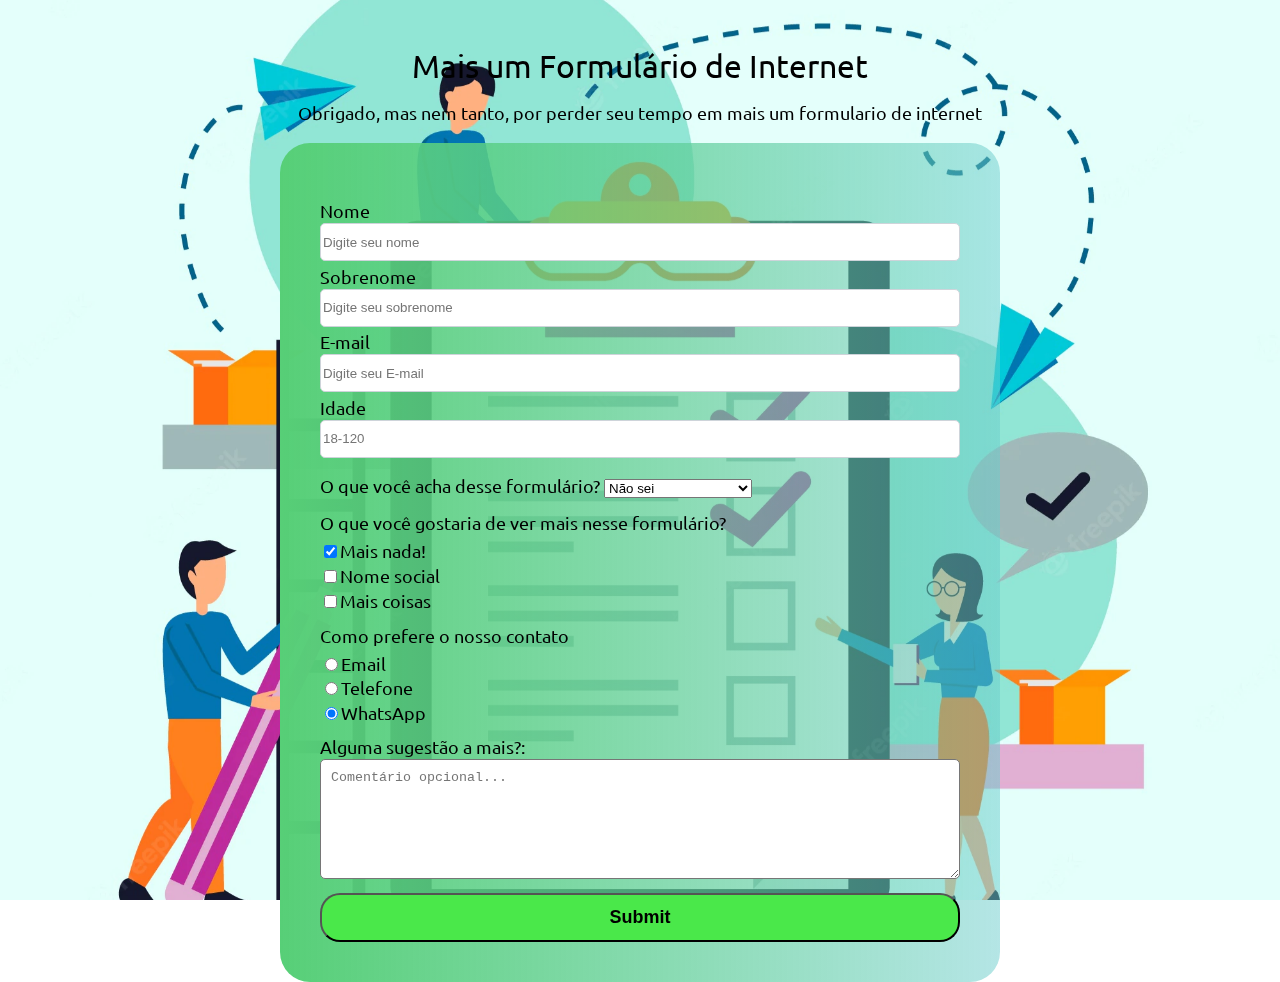
==== formulario.html @ 1b16046a "Formulário Teste FreeCodeCamp" ====
<!--  Build a Survey Form

      User Stories:

1 - You should have a page title in an h1 element with an id of title

2 - You should have a short explanation in a p element with an id of description

3 - You should have a form element with an id of survey-form

4 - Inside the form element, you are required to enter your name in an input field that has an id of name and a type of text

5 - Inside the form element, you are required to enter your email in an input field that has an id of email

6 - If you enter an email that is not formatted correctly, you will see an HTML5 validation error

7 - Inside the form, you can enter a number in an input field that has an id of number

8 - If you enter non-numbers in the number input, you will see an HTML5 validation error

9 - If you enter numbers outside the range of the number input, which are defined by the min and max attributes, you will see an HTML5 validation error

10 - For the name, email, and number input fields, you can see corresponding label elements in the form, that describe the purpose of each field with the following ids: id="name-label", id="email-label", and id="number-label"

11 - For the name, email, and number input fields, you can see placeholder text that gives a description or instructions for each field

12 - Inside the form element, you should have a select dropdown element with an id of dropdown and at least two options to choose from

13 - Inside the form element, you can select an option from a group of at least two radio buttons that are grouped using the name attribute

14 - Inside the form element, you can select several fields from a series of checkboxes, each of which must have a value attribute

15 - Inside the form element, you are presented with a textarea for additional comments

16 - Inside the form element, you are presented with a button with id of submit to submit all the inputs

17 - Fulfill the user stories and pass all the tests below to complete this project. Give it your own personal style. Happy Coding!

Note: Be sure to add <link rel="stylesheet" href="styles.css"> in your HTML to link your stylesheet and apply your CSS -->

<!DOCTYPE html>
<html lang="pt-br">
    <head>
        <meta charset="UTF-8">
        <meta name="viewport" content="width=device-width, initial-scale=1">
        <link rel="stylesheet" href="CSS/reset.css">
        <link rel="stylesheet" href="CSS/styles.css">
        <link href="https://fonts.googleapis.com/css2?family=Pacifico&family=Ubuntu&display=swap" rel="stylesheet">
        <title>Mais um Formulário de Internet</title>
    </head>
    <body>
        <main>
            <header>
                <h1 id="title">Mais um Formulário de Internet</h1>
                <p id="description">Obrigado, mas nem tanto, por perder seu tempo em mais um formulario de internet</p>
            </header>
            <form id="survey-form">
                <fieldset>
                    <label for="name" id="name-label">Nome</label>
                    <input class="forma-do-input" type="text" id="name" placeholder="Digite seu nome" required>
                    <label for="sobrenome" id="sobrenome-label">Sobrenome</label>
                    <input class="forma-do-input" type="text" id="sobrenome" placeholder="Digite seu sobrenome" required>
                    <label for="email" id="email-label">E-mail</label>
                    <input class="forma-do-input" type="email" id="email" placeholder="Digite seu E-mail" required>
                    <label for="number" id="number-label">Idade</label>
                    <input class="forma-do-input" type="number" id="number" min="18" max="120" placeholder="18-120" required>
                </fieldset>

                <fieldset>
                    <label>O que você acha desse formulário?
                        <select name="que-acha" id="dropdown">
                            <option value="">(Escolha uma opção)</option>
                            <option value="naosei" selected>Não sei</option>
                            <option value="bom">Bom</option>
                            <option value="psm">Podia ser melhor</option>
                        </select>
                    </label>
                </fieldset>

                <fieldset>
                    <legend>O que você gostaria de ver mais nesse formulário?</legend>
                    <label>
                        <input type="checkbox" value="nada" checked>Mais nada!</label>
                    <label>
                        <input type="checkbox" value="nome-social">Nome social</label>
                    <label>
                        <input type="checkbox" value="mais-coisas">Mais coisas</label>
                </fieldset>

                <fieldset>
                    <legend>Como prefere o nosso contato</legend>
                    <label for="radio-email">
                    <input type="radio" name="contato" value="email" id="radio-email">Email</label>

                    <label for="radio-telefone">
                    <input type="radio" name="contato" value="telefone" id="radio-telefone">Telefone</label>

                    <label for="radio-whatsapp">
                    <input type="radio" name="contato" value="whatsapp" id="radio-whatsapp" checked>WhatsApp</label>
                </fieldset>

                <fieldset>
                    <legend>Alguma sugestão a mais?:</legend>
                    <textarea class="area-do-texto" name="comentario" rows="3" cols="30" placeholder="Comentário opcional..."></textarea>
                </fieldset>

                <button id="submit" type="submit">Submit</button>
            </form>
        </main>
    </body>
    <script src="https://cdn.freecodecamp.org/testable-projects-fcc/v1/bundle.js"></script>
    <script src="mensagemerro.js"></script>
<html>
---- CSS/styles.css ----
body {
    font-family: 'Ubuntu', sans-serif;
}

body::before {
    content: '';
    position: fixed;
    top: 0;
    left: 0;
    height: 100%;
    width: 100%;
    z-index: -1;
    background-image: url(/Imagens/background.png);
    background-size: cover;
    background-repeat: no-repeat;
    background-position: center;
  }

main {
    width: 100%;
    margin: 3.125rem auto 0 auto;
}

@media (min-width: 576px) {
    main {
        max-width: 540px;
    }
} 

@media (min-width: 768px) {
    main {
        max-width: 720px;
    }
}

header {
    margin-bottom: 3%;
}

#title {
    display: block;
    font-size: 2em;
    text-align: center;
    margin: 0 0 3% 0;
}

#description {
    display: block;
    font-size: 1.1em;
    text-align: center;
    margin: 0 0 3% 0;
}

form {
    background: linear-gradient(
        90deg,
        rgba(87, 207, 119, 1),
        rgba(106, 204, 204, 0.5)
      );
    padding: 2.5rem;
    border-radius: 30px;
}

form label, form legend {
    display: block;
    margin: 1% 0 0.5% 0;
    font-size: 1.125rem;
}

.forma-do-input {
    display: block;
    width: 100%;
    height: 2.375rem;
    border: 1px solid #CED4DA;
    border-radius: 5px;
    box-sizing: border-box;
}

fieldset {
    margin: 2% 0;
}

.area-do-texto {
    min-height: 120px;
    width: 100%;
    padding: 0.625rem;
    resize: vertical;
    border-radius: 5px;
    box-sizing: border-box;
}

#submit {
    display: block;
    width: 100%;
    padding: 0.75rem;
    background: rgb(74, 232, 74);
    border-radius: 20px;
    cursor: pointer;
    font-weight: bold;
    font-size: 18px;
}

#submit:hover {
    background: rgb(16, 227, 97);
    border-color: rgb(233, 236, 235);
}
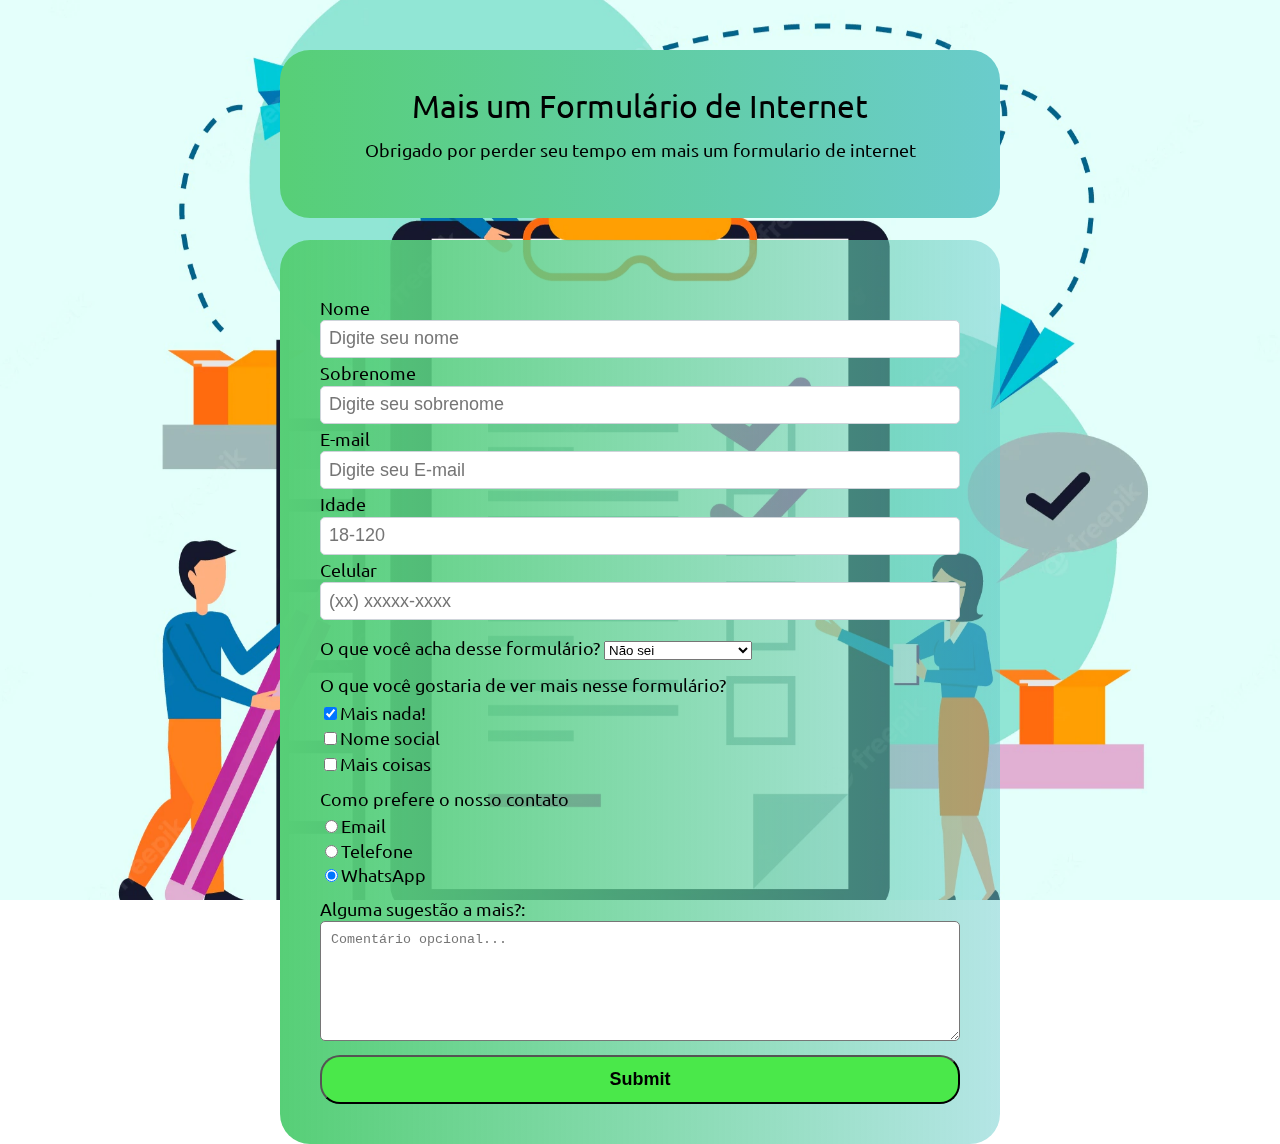
==== commit 6b5c76ce: "Projeto Formulário FreeCodeCamp Web Design" ====
--- a/formulario.html
+++ b/formulario.html
@@ -52,7 +52,7 @@
         <main>
             <header>
                 <h1 id="title">Mais um Formulário de Internet</h1>
-                <p id="description">Obrigado, mas nem tanto, por perder seu tempo em mais um formulario de internet</p>
+                <p id="description">Obrigado por perder seu tempo em mais um formulario de internet</p>
             </header>
             <form id="survey-form">
                 <fieldset>
@@ -64,13 +64,15 @@
                     <input class="forma-do-input" type="email" id="email" placeholder="Digite seu E-mail" required>
                     <label for="number" id="number-label">Idade</label>
                     <input class="forma-do-input" type="number" id="number" min="18" max="120" placeholder="18-120" required>
+                    <label for="number">Celular</label>
+                    <input class="forma-do-input" type="tel" minlength="11" maxlength="15" data-mask="(00) 0000-0000" data-mask-selectonfocus="true" placeholder="(xx) xxxxx-xxxx" required>
                 </fieldset>
 
                 <fieldset>
                     <label>O que você acha desse formulário?
                         <select name="que-acha" id="dropdown">
                             <option value="">(Escolha uma opção)</option>
-                            <option value="naosei" selected>Não sei</option>
+                            <option value="nao-sei" selected>Não sei</option>
                             <option value="bom">Bom</option>
                             <option value="psm">Podia ser melhor</option>
                         </select>
--- a/CSS/styles.css
+++ b/CSS/styles.css
@@ -35,6 +35,13 @@
 }
 
 header {
+    background: linear-gradient(
+        90deg,
+        rgba(87, 207, 119, 1),
+        rgba(106, 204, 204, 1)
+      );
+    padding: 2.5rem;
+    border-radius: 30px;
     margin-bottom: 3%;
 }
 
@@ -75,6 +82,8 @@
     border: 1px solid #CED4DA;
     border-radius: 5px;
     box-sizing: border-box;
+    padding: 0.5rem;
+    font-size: large;
 }
 
 fieldset {
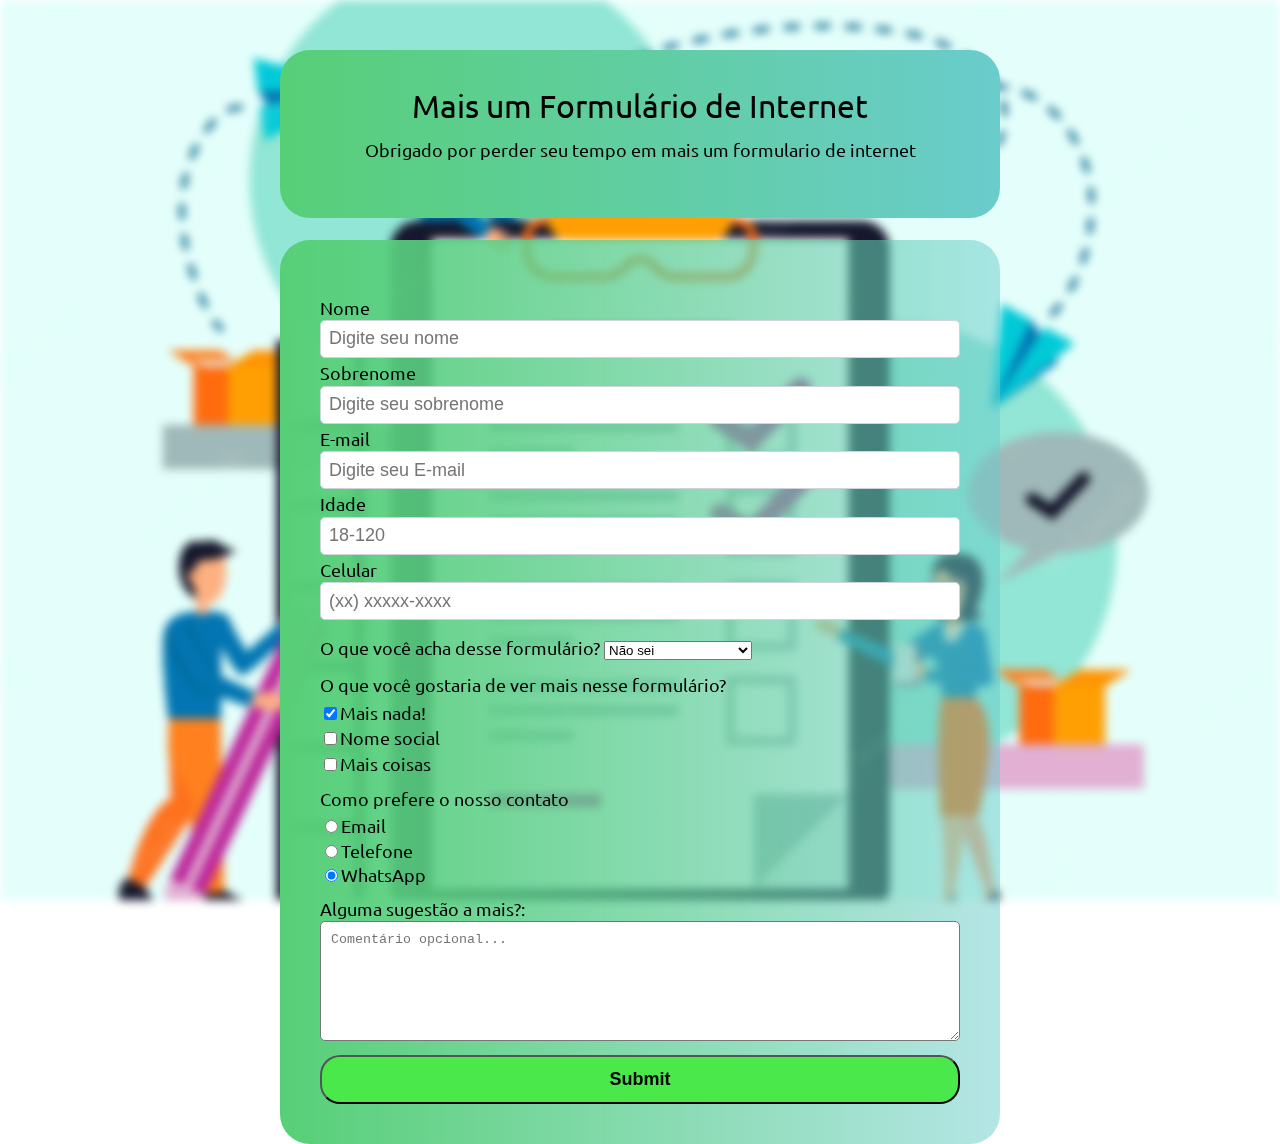
==== commit 0ea1e182: "Corrigindo tags do html e css" ====
--- a/formulario.html
+++ b/formulario.html
@@ -50,10 +50,11 @@
     </head>
     <body>
         <main>
-            <header>
+                <!-- um header dentro do main por causa do user stories logo acima -->
+                <div class="header">
                 <h1 id="title">Mais um Formulário de Internet</h1>
                 <p id="description">Obrigado por perder seu tempo em mais um formulario de internet</p>
-            </header>
+            </div class="header">
             <form id="survey-form">
                 <fieldset>
                     <label for="name" id="name-label">Nome</label>
--- a/CSS/styles.css
+++ b/CSS/styles.css
@@ -11,10 +11,11 @@
     height: 100%;
     width: 100%;
     z-index: -1;
-    background-image: url(/Imagens/background.png);
+    background-image: url(../Imagens/background.png);
     background-size: cover;
     background-repeat: no-repeat;
     background-position: center;
+    filter: blur(5px);
   }
 
 main {
@@ -34,7 +35,7 @@
     }
 }
 
-header {
+.header {
     background: linear-gradient(
         90deg,
         rgba(87, 207, 119, 1),
